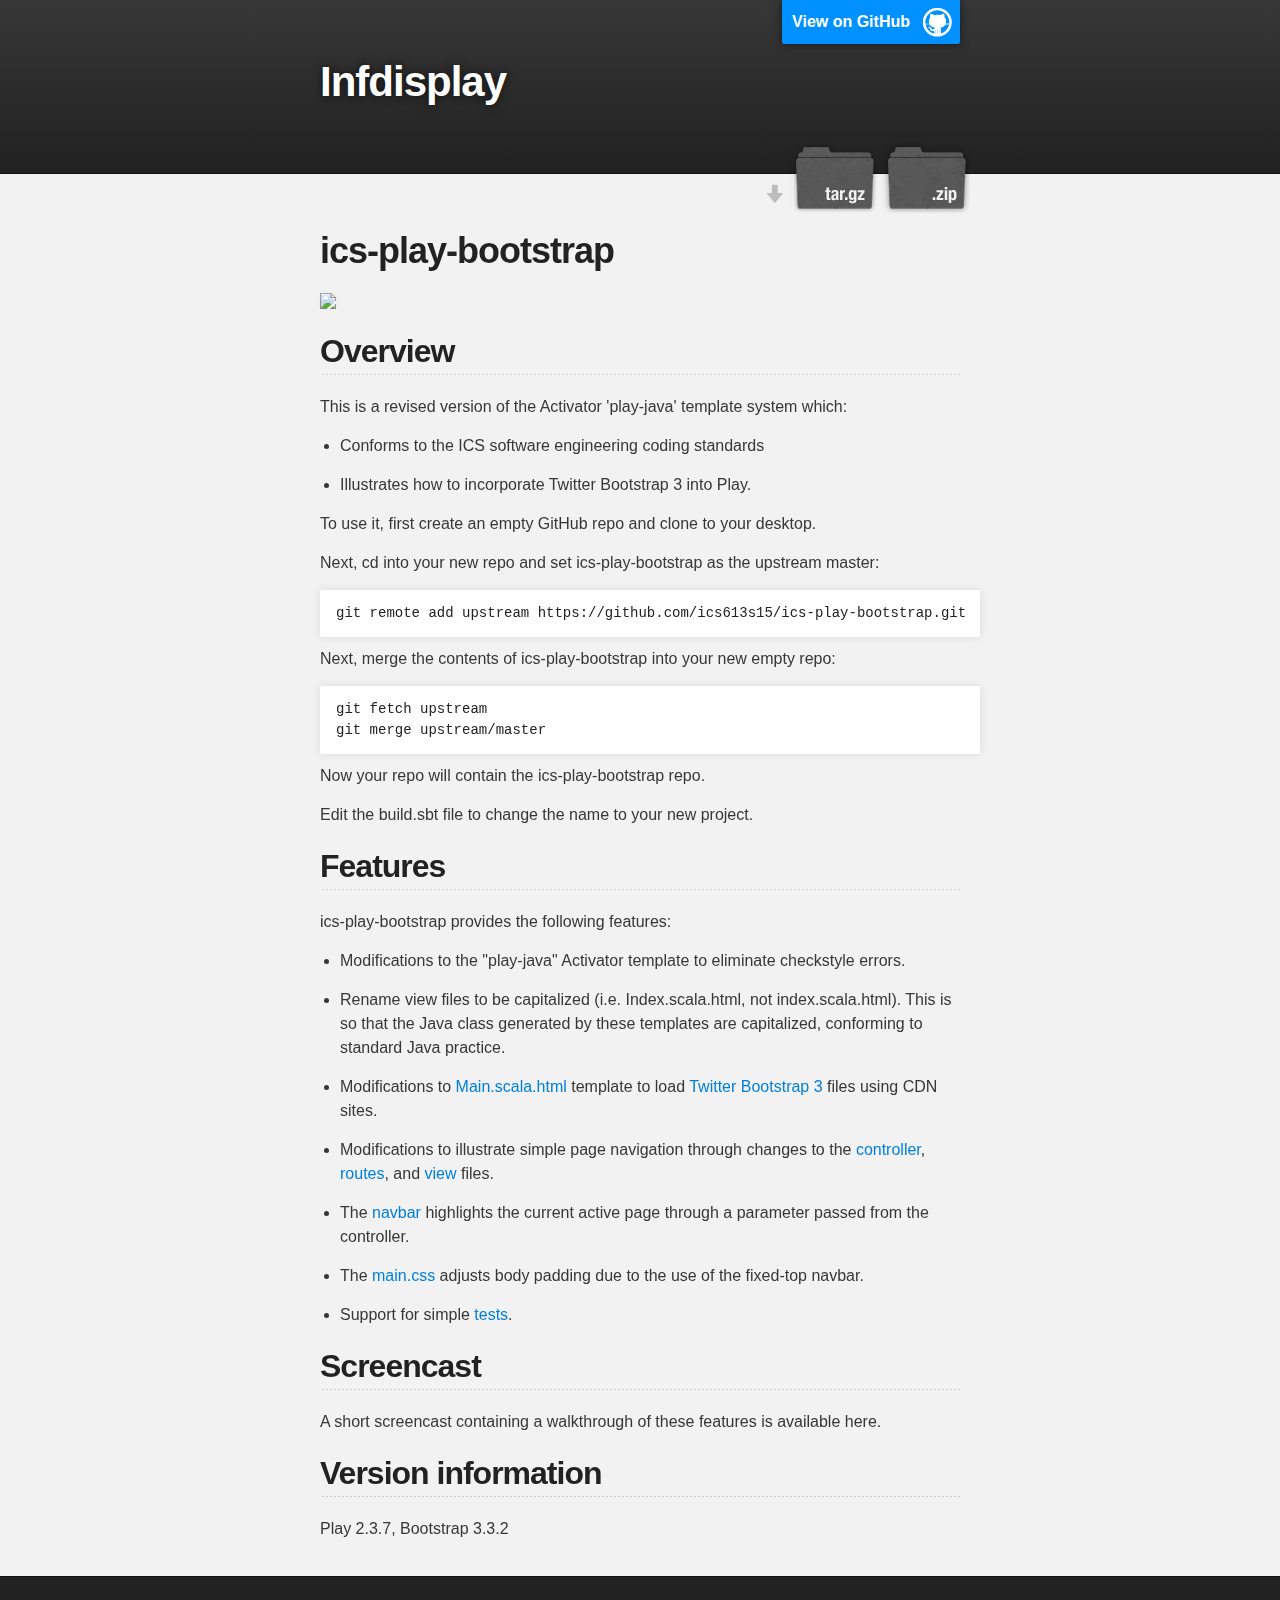
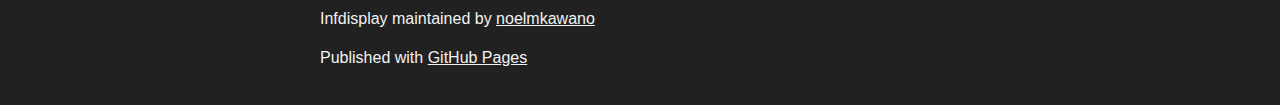
==== index.html @ daaae1e1 "Create gh-pages branch via GitHub" ====
<!DOCTYPE html>
<html>

  <head>
    <meta charset='utf-8'>
    <meta http-equiv="X-UA-Compatible" content="chrome=1">
    <meta name="description" content="Infdisplay : ">

    <link rel="stylesheet" type="text/css" media="screen" href="stylesheets/stylesheet.css">

    <title>Infdisplay</title>
  </head>

  <body>

    <!-- HEADER -->
    <div id="header_wrap" class="outer">
        <header class="inner">
          <a id="forkme_banner" href="https://github.com/noelmkawano/InfDisplay">View on GitHub</a>

          <h1 id="project_title">Infdisplay</h1>
          <h2 id="project_tagline"></h2>

            <section id="downloads">
              <a class="zip_download_link" href="https://github.com/noelmkawano/InfDisplay/zipball/master">Download this project as a .zip file</a>
              <a class="tar_download_link" href="https://github.com/noelmkawano/InfDisplay/tarball/master">Download this project as a tar.gz file</a>
            </section>
        </header>
    </div>

    <!-- MAIN CONTENT -->
    <div id="main_content_wrap" class="outer">
      <section id="main_content" class="inner">
        <h1>
<a id="ics-play-bootstrap" class="anchor" href="#ics-play-bootstrap" aria-hidden="true"><span class="octicon octicon-link"></span></a>ics-play-bootstrap</h1>

<p><img src="ics-play-bootstrap-home.png" width="500px"></p>

<h2>
<a id="overview" class="anchor" href="#overview" aria-hidden="true"><span class="octicon octicon-link"></span></a>Overview</h2>

<p>This is a revised version of the Activator 'play-java' template system which:</p>

<ul>
<li><p>Conforms to the ICS software engineering coding standards</p></li>
<li><p>Illustrates how to incorporate Twitter Bootstrap 3 into Play.</p></li>
</ul>

<p>To use it, first create an empty GitHub repo and clone to your desktop.</p>

<p>Next, cd into your new repo and set ics-play-bootstrap as the upstream master:</p>

<pre><code>git remote add upstream https://github.com/ics613s15/ics-play-bootstrap.git
</code></pre>

<p>Next, merge the contents of ics-play-bootstrap into your new empty repo:</p>

<pre><code>git fetch upstream
git merge upstream/master
</code></pre>

<p>Now your repo will contain the ics-play-bootstrap repo.</p>

<p>Edit the build.sbt file to change the name to your new project.</p>

<h2>
<a id="features" class="anchor" href="#features" aria-hidden="true"><span class="octicon octicon-link"></span></a>Features</h2>

<p>ics-play-bootstrap provides the following features:</p>

<ul>
<li><p>Modifications to the "play-java" Activator template to eliminate checkstyle errors.</p></li>
<li><p>Rename view files to be capitalized (i.e. Index.scala.html, not index.scala.html). This is so that the Java class generated by these templates are capitalized, conforming to standard Java practice.</p></li>
<li><p>Modifications to <a href="https://github.com/ics613s15/ics-play-bootstrap/blob/master/app/views/Main.scala.html">Main.scala.html</a> template to load <a href="http://getbootstrap.com/">Twitter Bootstrap 3</a> files using CDN sites.</p></li>
<li><p>Modifications to illustrate simple page navigation through changes to the <a href="https://github.com/ics613s15/ics-play-bootstrap/blob/master/app/controllers/Application.java">controller</a>, <a href="https://github.com/ics613s15/ics-play-bootstrap/blob/master/conf/routes">routes</a>, and <a href="https://github.com/ics613s15/ics-play-bootstrap/tree/master/app/views">view</a> files.</p></li>
<li><p>The <a href="https://github.com/ics613s15/ics-play-bootstrap/blob/master/app/views/Main.scala.html">navbar</a> highlights the current active page through a parameter passed from the controller.</p></li>
<li><p>The <a href="https://github.com/ics613s15/ics-play-bootstrap/blob/master/public/stylesheets/main.css">main.css</a> adjusts body padding due to the use of the fixed-top navbar.</p></li>
<li><p>Support for simple <a href="https://github.com/ics613s15/ics-play-bootstrap/blob/master/test/test/IntegrationTest.java">tests</a>.</p></li>
</ul>

<h2>
<a id="screencast" class="anchor" href="#screencast" aria-hidden="true"><span class="octicon octicon-link"></span></a>Screencast</h2>

<p>A short screencast containing a walkthrough of these features is available here.</p>

<h2>
<a id="version-information" class="anchor" href="#version-information" aria-hidden="true"><span class="octicon octicon-link"></span></a>Version information</h2>

<p>Play 2.3.7, Bootstrap 3.3.2</p>
      </section>
    </div>

    <!-- FOOTER  -->
    <div id="footer_wrap" class="outer">
      <footer class="inner">
        <p class="copyright">Infdisplay maintained by <a href="https://github.com/noelmkawano">noelmkawano</a></p>
        <p>Published with <a href="https://pages.github.com">GitHub Pages</a></p>
      </footer>
    </div>

    

  </body>
</html>
---- stylesheets/stylesheet.css ----
/*******************************************************************************
Slate Theme for GitHub Pages
by Jason Costello, @jsncostello
*******************************************************************************/

@import url(pygment_trac.css);

/*******************************************************************************
MeyerWeb Reset
*******************************************************************************/

html, body, div, span, applet, object, iframe,
h1, h2, h3, h4, h5, h6, p, blockquote, pre,
a, abbr, acronym, address, big, cite, code,
del, dfn, em, img, ins, kbd, q, s, samp,
small, strike, strong, sub, sup, tt, var,
b, u, i, center,
dl, dt, dd, ol, ul, li,
fieldset, form, label, legend,
table, caption, tbody, tfoot, thead, tr, th, td,
article, aside, canvas, details, embed,
figure, figcaption, footer, header, hgroup,
menu, nav, output, ruby, section, summary,
time, mark, audio, video {
  margin: 0;
  padding: 0;
  border: 0;
  font: inherit;
  vertical-align: baseline;
}

/* HTML5 display-role reset for older browsers */
article, aside, details, figcaption, figure,
footer, header, hgroup, menu, nav, section {
  display: block;
}

ol, ul {
  list-style: none;
}

table {
  border-collapse: collapse;
  border-spacing: 0;
}

/*******************************************************************************
Theme Styles
*******************************************************************************/

body {
  box-sizing: border-box;
  color:#373737;
  background: #212121;
  font-size: 16px;
  font-family: 'Myriad Pro', Calibri, Helvetica, Arial, sans-serif;
  line-height: 1.5;
  -webkit-font-smoothing: antialiased;
}

h1, h2, h3, h4, h5, h6 {
  margin: 10px 0;
  font-weight: 700;
  color:#222222;
  font-family: 'Lucida Grande', 'Calibri', Helvetica, Arial, sans-serif;
  letter-spacing: -1px;
}

h1 {
  font-size: 36px;
  font-weight: 700;
}

h2 {
  padding-bottom: 10px;
  font-size: 32px;
  background: url('../images/bg_hr.png') repeat-x bottom;
}

h3 {
  font-size: 24px;
}

h4 {
  font-size: 21px;
}

h5 {
  font-size: 18px;
}

h6 {
  font-size: 16px;
}

p {
  margin: 10px 0 15px 0;
}

footer p {
  color: #f2f2f2;
}

a {
  text-decoration: none;
  color: #007edf;
  text-shadow: none;

  transition: color 0.5s ease;
  transition: text-shadow 0.5s ease;
  -webkit-transition: color 0.5s ease;
  -webkit-transition: text-shadow 0.5s ease;
  -moz-transition: color 0.5s ease;
  -moz-transition: text-shadow 0.5s ease;
  -o-transition: color 0.5s ease;
  -o-transition: text-shadow 0.5s ease;
  -ms-transition: color 0.5s ease;
  -ms-transition: text-shadow 0.5s ease;
}

a:hover, a:focus {text-decoration: underline;}

footer a {
  color: #F2F2F2;
  text-decoration: underline;
}

em {
  font-style: italic;
}

strong {
  font-weight: bold;
}

img {
  position: relative;
  margin: 0 auto;
  max-width: 739px;
  padding: 5px;
  margin: 10px 0 10px 0;
  border: 1px solid #ebebeb;

  box-shadow: 0 0 5px #ebebeb;
  -webkit-box-shadow: 0 0 5px #ebebeb;
  -moz-box-shadow: 0 0 5px #ebebeb;
  -o-box-shadow: 0 0 5px #ebebeb;
  -ms-box-shadow: 0 0 5px #ebebeb;
}

p img {
  display: inline;
  margin: 0;
  padding: 0;
  vertical-align: middle;
  text-align: center;
  border: none;
}

pre, code {
  width: 100%;
  color: #222;
  background-color: #fff;

  font-family: Monaco, "Bitstream Vera Sans Mono", "Lucida Console", Terminal, monospace;
  font-size: 14px;

  border-radius: 2px;
  -moz-border-radius: 2px;
  -webkit-border-radius: 2px;
}

pre {
  width: 100%;
  padding: 10px;
  box-shadow: 0 0 10px rgba(0,0,0,.1);
  overflow: auto;
}

code {
  padding: 3px;
  margin: 0 3px;
  box-shadow: 0 0 10px rgba(0,0,0,.1);
}

pre code {
  display: block;
  box-shadow: none;
}

blockquote {
  color: #666;
  margin-bottom: 20px;
  padding: 0 0 0 20px;
  border-left: 3px solid #bbb;
}


ul, ol, dl {
  margin-bottom: 15px
}

ul {
  list-style-position: inside;
  list-style: disc;
  padding-left: 20px;
}

ol {
  list-style-position: inside;
  list-style: decimal;
  padding-left: 20px;
}

dl dt {
  font-weight: bold;
}

dl dd {
  padding-left: 20px;
  font-style: italic;
}

dl p {
  padding-left: 20px;
  font-style: italic;
}

hr {
  height: 1px;
  margin-bottom: 5px;
  border: none;
  background: url('../images/bg_hr.png') repeat-x center;
}

table {
  border: 1px solid #373737;
  margin-bottom: 20px;
  text-align: left;
 }

th {
  font-family: 'Lucida Grande', 'Helvetica Neue', Helvetica, Arial, sans-serif;
  padding: 10px;
  background: #373737;
  color: #fff;
 }

td {
  padding: 10px;
  border: 1px solid #373737;
 }

form {
  background: #f2f2f2;
  padding: 20px;
}

/*******************************************************************************
Full-Width Styles
*******************************************************************************/

.outer {
  width: 100%;
}

.inner {
  position: relative;
  max-width: 640px;
  padding: 20px 10px;
  margin: 0 auto;
}

#forkme_banner {
  display: block;
  position: absolute;
  top:0;
  right: 10px;
  z-index: 10;
  padding: 10px 50px 10px 10px;
  color: #fff;
  background: url('../images/blacktocat.png') #0090ff no-repeat 95% 50%;
  font-weight: 700;
  box-shadow: 0 0 10px rgba(0,0,0,.5);
  border-bottom-left-radius: 2px;
  border-bottom-right-radius: 2px;
}

#header_wrap {
  background: #212121;
  background: -moz-linear-gradient(top, #373737, #212121);
  background: -webkit-linear-gradient(top, #373737, #212121);
  background: -ms-linear-gradient(top, #373737, #212121);
  background: -o-linear-gradient(top, #373737, #212121);
  background: linear-gradient(top, #373737, #212121);
}

#header_wrap .inner {
  padding: 50px 10px 30px 10px;
}

#project_title {
  margin: 0;
  color: #fff;
  font-size: 42px;
  font-weight: 700;
  text-shadow: #111 0px 0px 10px;
}

#project_tagline {
  color: #fff;
  font-size: 24px;
  font-weight: 300;
  background: none;
  text-shadow: #111 0px 0px 10px;
}

#downloads {
  position: absolute;
  width: 210px;
  z-index: 10;
  bottom: -40px;
  right: 0;
  height: 70px;
  background: url('../images/icon_download.png') no-repeat 0% 90%;
}

.zip_download_link {
  display: block;
  float: right;
  width: 90px;
  height:70px;
  text-indent: -5000px;
  overflow: hidden;
  background: url(../images/sprite_download.png) no-repeat bottom left;
}

.tar_download_link {
  display: block;
  float: right;
  width: 90px;
  height:70px;
  text-indent: -5000px;
  overflow: hidden;
  background: url(../images/sprite_download.png) no-repeat bottom right;
  margin-left: 10px;
}

.zip_download_link:hover {
  background: url(../images/sprite_download.png) no-repeat top left;
}

.tar_download_link:hover {
  background: url(../images/sprite_download.png) no-repeat top right;
}

#main_content_wrap {
  background: #f2f2f2;
  border-top: 1px solid #111;
  border-bottom: 1px solid #111;
}

#main_content {
  padding-top: 40px;
}

#footer_wrap {
  background: #212121;
}



/*******************************************************************************
Small Device Styles
*******************************************************************************/

@media screen and (max-width: 480px) {
  body {
    font-size:14px;
  }

  #downloads {
    display: none;
  }

  .inner {
    min-width: 320px;
    max-width: 480px;
  }

  #project_title {
  font-size: 32px;
  }

  h1 {
    font-size: 28px;
  }

  h2 {
    font-size: 24px;
  }

  h3 {
    font-size: 21px;
  }

  h4 {
    font-size: 18px;
  }

  h5 {
    font-size: 14px;
  }

  h6 {
    font-size: 12px;
  }

  code, pre {
    min-width: 320px;
    max-width: 480px;
    font-size: 11px;
  }

}
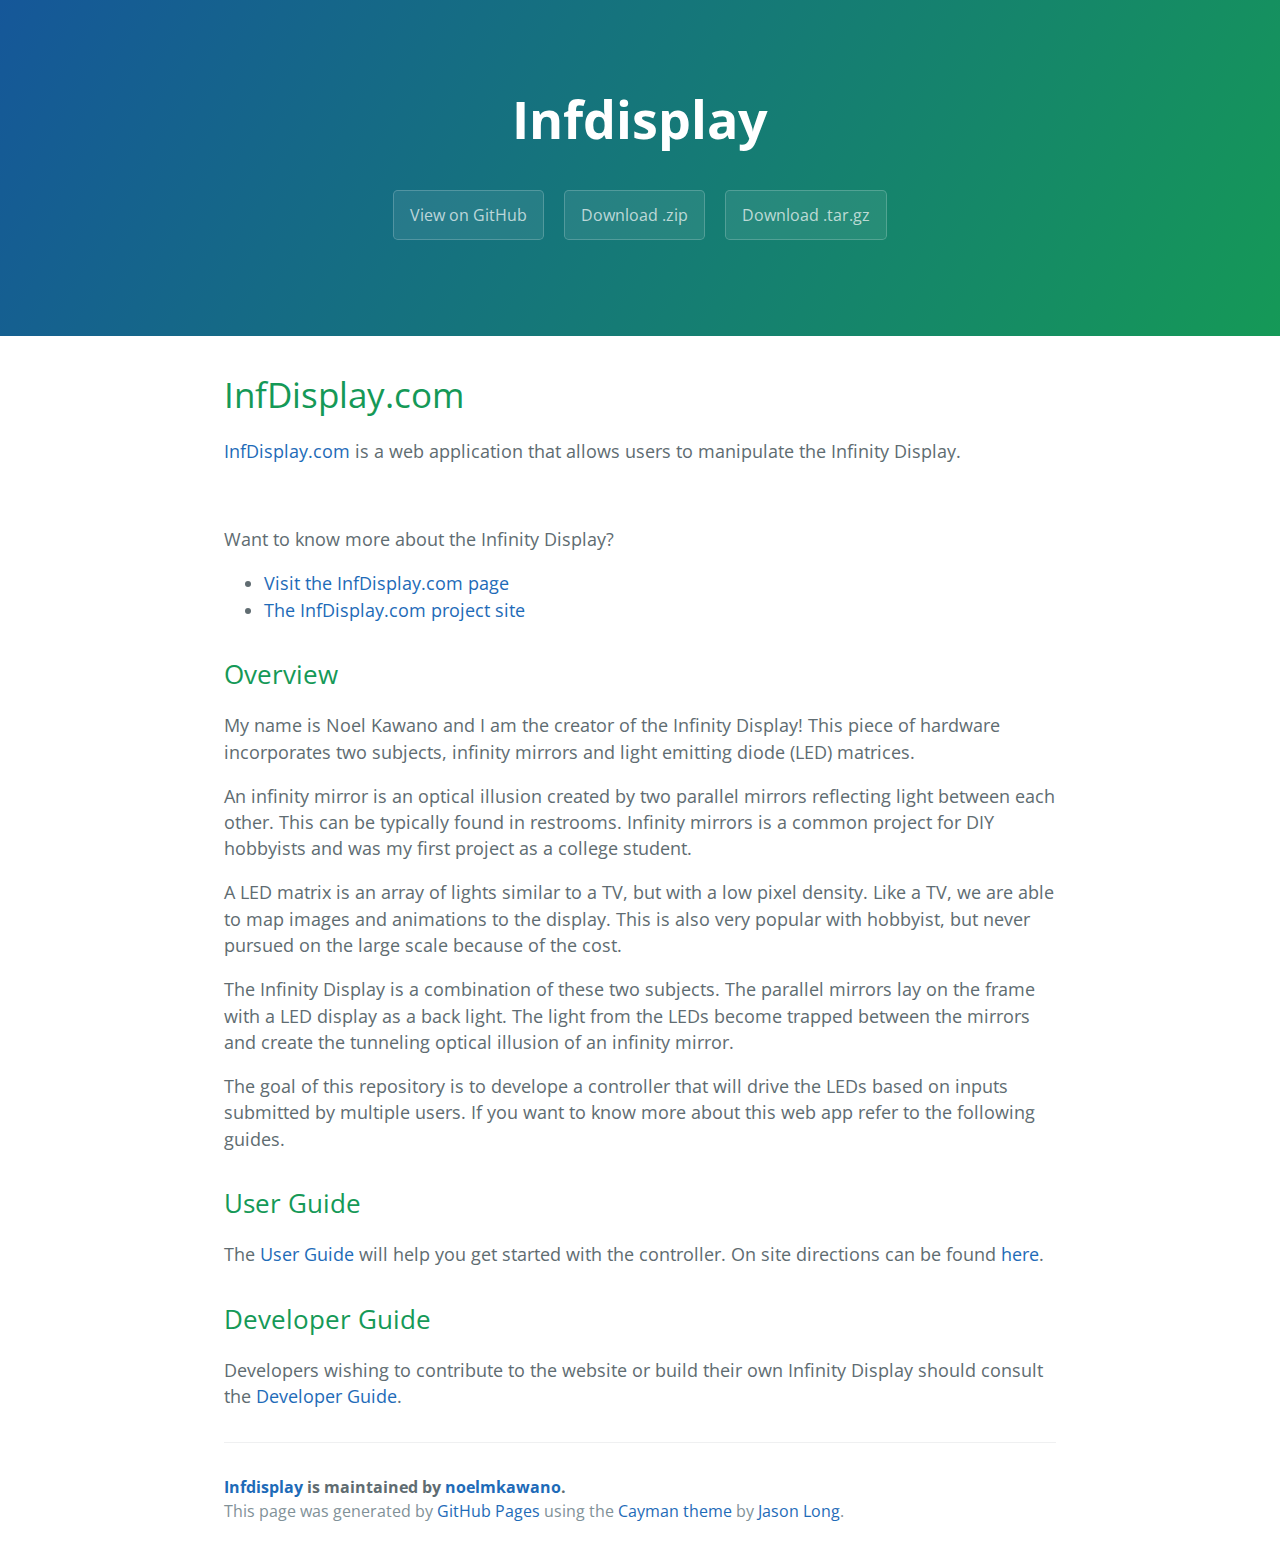
==== commit 108ab040: "Create gh-pages branch via GitHub" ====
--- a/index.html
+++ b/index.html
@@ -1,104 +1,70 @@
 <!DOCTYPE html>
-<html>
+<html lang="en-us">
+  <head>
+    <meta charset="UTF-8">
+    <title>Infdisplay by noelmkawano</title>
+    <meta name="viewport" content="width=device-width, initial-scale=1">
+    <link rel="stylesheet" type="text/css" href="stylesheets/normalize.css" media="screen">
+    <link href='http://fonts.googleapis.com/css?family=Open+Sans:400,700' rel='stylesheet' type='text/css'>
+    <link rel="stylesheet" type="text/css" href="stylesheets/stylesheet.css" media="screen">
+    <link rel="stylesheet" type="text/css" href="stylesheets/github-light.css" media="screen">
+  </head>
+  <body>
+    <section class="page-header">
+      <h1 class="project-name">Infdisplay</h1>
+      <h2 class="project-tagline"></h2>
+      <a href="https://github.com/noelmkawano/InfDisplay" class="btn">View on GitHub</a>
+      <a href="https://github.com/noelmkawano/InfDisplay/zipball/master" class="btn">Download .zip</a>
+      <a href="https://github.com/noelmkawano/InfDisplay/tarball/master" class="btn">Download .tar.gz</a>
+    </section>
 
-  <head>
-    <meta charset='utf-8'>
-    <meta http-equiv="X-UA-Compatible" content="chrome=1">
-    <meta name="description" content="Infdisplay : ">
+    <section class="main-content">
+      <h1>
+<a id="infdisplaycom" class="anchor" href="#infdisplaycom" aria-hidden="true"><span class="octicon octicon-link"></span></a>InfDisplay.com</h1>
 
-    <link rel="stylesheet" type="text/css" media="screen" href="stylesheets/stylesheet.css">
+<p><a href="http://www.infdisplay.com/">InfDisplay.com</a> is a web application that allows users to manipulate the Infinity Display.</p>
 
-    <title>Infdisplay</title>
-  </head>
+<p><img src="https://github.com/noelmkawano/InfDisplay/blob/master/public/images/images/homepage2.JPG" alt=""></p>
 
-  <body>
+<p>Want to know more about the Infinity Display?</p>
 
-    <!-- HEADER -->
-    <div id="header_wrap" class="outer">
-        <header class="inner">
-          <a id="forkme_banner" href="https://github.com/noelmkawano/InfDisplay">View on GitHub</a>
-
-          <h1 id="project_title">Infdisplay</h1>
-          <h2 id="project_tagline"></h2>
-
-            <section id="downloads">
-              <a class="zip_download_link" href="https://github.com/noelmkawano/InfDisplay/zipball/master">Download this project as a .zip file</a>
-              <a class="tar_download_link" href="https://github.com/noelmkawano/InfDisplay/tarball/master">Download this project as a tar.gz file</a>
-            </section>
-        </header>
-    </div>
-
-    <!-- MAIN CONTENT -->
-    <div id="main_content_wrap" class="outer">
-      <section id="main_content" class="inner">
-        <h1>
-<a id="ics-play-bootstrap" class="anchor" href="#ics-play-bootstrap" aria-hidden="true"><span class="octicon octicon-link"></span></a>ics-play-bootstrap</h1>
-
-<p><img src="ics-play-bootstrap-home.png" width="500px"></p>
+<ul>
+<li><a href="http://www.infdisplay.com/">Visit the InfDisplay.com page</a></li>
+<li><a href="http://noelmkawano.github.io/InfDisplay/">The InfDisplay.com project site</a></li>
+</ul>
 
 <h2>
 <a id="overview" class="anchor" href="#overview" aria-hidden="true"><span class="octicon octicon-link"></span></a>Overview</h2>
 
-<p>This is a revised version of the Activator 'play-java' template system which:</p>
+<p>My name is Noel Kawano and I am the creator of the Infinity Display! This piece of hardware incorporates two subjects, infinity mirrors and light emitting diode (LED) matrices.</p>
 
-<ul>
-<li><p>Conforms to the ICS software engineering coding standards</p></li>
-<li><p>Illustrates how to incorporate Twitter Bootstrap 3 into Play.</p></li>
-</ul>
+<p>An infinity mirror is an optical illusion created by two parallel mirrors reflecting light between each other. This can be typically found in restrooms. Infinity mirrors is a common project for DIY hobbyists and was my first project as a college student.</p>
 
-<p>To use it, first create an empty GitHub repo and clone to your desktop.</p>
+<p>A LED matrix is an array of lights similar to a TV, but with a low pixel density. Like a TV, we are able to map images and animations to the display. This is also very popular with hobbyist, but never pursued on the large scale because of the cost.</p>
 
-<p>Next, cd into your new repo and set ics-play-bootstrap as the upstream master:</p>
+<p>The Infinity Display is a combination of these two subjects. The parallel mirrors lay on the frame with a LED display as a back light. The light from the LEDs become trapped between the mirrors and create the tunneling optical illusion of an infinity mirror.</p>
 
-<pre><code>git remote add upstream https://github.com/ics613s15/ics-play-bootstrap.git
-</code></pre>
-
-<p>Next, merge the contents of ics-play-bootstrap into your new empty repo:</p>
-
-<pre><code>git fetch upstream
-git merge upstream/master
-</code></pre>
-
-<p>Now your repo will contain the ics-play-bootstrap repo.</p>
-
-<p>Edit the build.sbt file to change the name to your new project.</p>
+<p>The goal of this repository is to develope a controller that will drive the LEDs based on inputs submitted by multiple users. If you want to know more about this web app refer to the following guides.</p>
 
 <h2>
-<a id="features" class="anchor" href="#features" aria-hidden="true"><span class="octicon octicon-link"></span></a>Features</h2>
+<a id="user-guide" class="anchor" href="#user-guide" aria-hidden="true"><span class="octicon octicon-link"></span></a>User Guide</h2>
 
-<p>ics-play-bootstrap provides the following features:</p>
-
-<ul>
-<li><p>Modifications to the "play-java" Activator template to eliminate checkstyle errors.</p></li>
-<li><p>Rename view files to be capitalized (i.e. Index.scala.html, not index.scala.html). This is so that the Java class generated by these templates are capitalized, conforming to standard Java practice.</p></li>
-<li><p>Modifications to <a href="https://github.com/ics613s15/ics-play-bootstrap/blob/master/app/views/Main.scala.html">Main.scala.html</a> template to load <a href="http://getbootstrap.com/">Twitter Bootstrap 3</a> files using CDN sites.</p></li>
-<li><p>Modifications to illustrate simple page navigation through changes to the <a href="https://github.com/ics613s15/ics-play-bootstrap/blob/master/app/controllers/Application.java">controller</a>, <a href="https://github.com/ics613s15/ics-play-bootstrap/blob/master/conf/routes">routes</a>, and <a href="https://github.com/ics613s15/ics-play-bootstrap/tree/master/app/views">view</a> files.</p></li>
-<li><p>The <a href="https://github.com/ics613s15/ics-play-bootstrap/blob/master/app/views/Main.scala.html">navbar</a> highlights the current active page through a parameter passed from the controller.</p></li>
-<li><p>The <a href="https://github.com/ics613s15/ics-play-bootstrap/blob/master/public/stylesheets/main.css">main.css</a> adjusts body padding due to the use of the fixed-top navbar.</p></li>
-<li><p>Support for simple <a href="https://github.com/ics613s15/ics-play-bootstrap/blob/master/test/test/IntegrationTest.java">tests</a>.</p></li>
-</ul>
+<p>The <a href="https://github.com/noelmkawano/InfDisplay/wiki/User-Guide">User Guide</a> will help you get started with the controller. On site directions can be found <a href="http://www.infdisplay.com/directions">here</a>.</p>
 
 <h2>
-<a id="screencast" class="anchor" href="#screencast" aria-hidden="true"><span class="octicon octicon-link"></span></a>Screencast</h2>
+<a id="developer-guide" class="anchor" href="#developer-guide" aria-hidden="true"><span class="octicon octicon-link"></span></a>Developer Guide</h2>
 
-<p>A short screencast containing a walkthrough of these features is available here.</p>
+<p>Developers wishing to contribute  to the website or build their own Infinity Display should consult the <a href="https://github.com/noelmkawano/InfDisplay/wiki/Developer-Guide">Developer Guide</a>.</p>
 
-<h2>
-<a id="version-information" class="anchor" href="#version-information" aria-hidden="true"><span class="octicon octicon-link"></span></a>Version information</h2>
+      <footer class="site-footer">
+        <span class="site-footer-owner"><a href="https://github.com/noelmkawano/InfDisplay">Infdisplay</a> is maintained by <a href="https://github.com/noelmkawano">noelmkawano</a>.</span>
 
-<p>Play 2.3.7, Bootstrap 3.3.2</p>
-      </section>
-    </div>
+        <span class="site-footer-credits">This page was generated by <a href="https://pages.github.com">GitHub Pages</a> using the <a href="https://github.com/jasonlong/cayman-theme">Cayman theme</a> by <a href="https://twitter.com/jasonlong">Jason Long</a>.</span>
+      </footer>
 
-    <!-- FOOTER  -->
-    <div id="footer_wrap" class="outer">
-      <footer class="inner">
-        <p class="copyright">Infdisplay maintained by <a href="https://github.com/noelmkawano">noelmkawano</a></p>
-        <p>Published with <a href="https://pages.github.com">GitHub Pages</a></p>
-      </footer>
-    </div>
+    </section>
 
-    
-
+  
   </body>
 </html>
+
--- a/stylesheets/stylesheet.css
+++ b/stylesheets/stylesheet.css
@@ -1,425 +1,245 @@
-/*******************************************************************************
-Slate Theme for GitHub Pages
-by Jason Costello, @jsncostello
-*******************************************************************************/
-
-@import url(pygment_trac.css);
-
-/*******************************************************************************
-MeyerWeb Reset
-*******************************************************************************/
-
-html, body, div, span, applet, object, iframe,
-h1, h2, h3, h4, h5, h6, p, blockquote, pre,
-a, abbr, acronym, address, big, cite, code,
-del, dfn, em, img, ins, kbd, q, s, samp,
-small, strike, strong, sub, sup, tt, var,
-b, u, i, center,
-dl, dt, dd, ol, ul, li,
-fieldset, form, label, legend,
-table, caption, tbody, tfoot, thead, tr, th, td,
-article, aside, canvas, details, embed,
-figure, figcaption, footer, header, hgroup,
-menu, nav, output, ruby, section, summary,
-time, mark, audio, video {
+* {
+  box-sizing: border-box; }
+
+body {
+  padding: 0;
   margin: 0;
+  font-family: "Open Sans", "Helvetica Neue", Helvetica, Arial, sans-serif;
+  font-size: 16px;
+  line-height: 1.5;
+  color: #606c71; }
+
+a {
+  color: #1e6bb8;
+  text-decoration: none; }
+  a:hover {
+    text-decoration: underline; }
+
+.btn {
+  display: inline-block;
+  margin-bottom: 1rem;
+  color: rgba(255, 255, 255, 0.7);
+  background-color: rgba(255, 255, 255, 0.08);
+  border-color: rgba(255, 255, 255, 0.2);
+  border-style: solid;
+  border-width: 1px;
+  border-radius: 0.3rem;
+  transition: color 0.2s, background-color 0.2s, border-color 0.2s; }
+  .btn + .btn {
+    margin-left: 1rem; }
+
+.btn:hover {
+  color: rgba(255, 255, 255, 0.8);
+  text-decoration: none;
+  background-color: rgba(255, 255, 255, 0.2);
+  border-color: rgba(255, 255, 255, 0.3); }
+
+@media screen and (min-width: 64em) {
+  .btn {
+    padding: 0.75rem 1rem; } }
+
+@media screen and (min-width: 42em) and (max-width: 64em) {
+  .btn {
+    padding: 0.6rem 0.9rem;
+    font-size: 0.9rem; } }
+
+@media screen and (max-width: 42em) {
+  .btn {
+    display: block;
+    width: 100%;
+    padding: 0.75rem;
+    font-size: 0.9rem; }
+    .btn + .btn {
+      margin-top: 1rem;
+      margin-left: 0; } }
+
+.page-header {
+  color: #fff;
+  text-align: center;
+  background-color: #159957;
+  background-image: linear-gradient(120deg, #155799, #159957); }
+
+@media screen and (min-width: 64em) {
+  .page-header {
+    padding: 5rem 6rem; } }
+
+@media screen and (min-width: 42em) and (max-width: 64em) {
+  .page-header {
+    padding: 3rem 4rem; } }
+
+@media screen and (max-width: 42em) {
+  .page-header {
+    padding: 2rem 1rem; } }
+
+.project-name {
+  margin-top: 0;
+  margin-bottom: 0.1rem; }
+
+@media screen and (min-width: 64em) {
+  .project-name {
+    font-size: 3.25rem; } }
+
+@media screen and (min-width: 42em) and (max-width: 64em) {
+  .project-name {
+    font-size: 2.25rem; } }
+
+@media screen and (max-width: 42em) {
+  .project-name {
+    font-size: 1.75rem; } }
+
+.project-tagline {
+  margin-bottom: 2rem;
+  font-weight: normal;
+  opacity: 0.7; }
+
+@media screen and (min-width: 64em) {
+  .project-tagline {
+    font-size: 1.25rem; } }
+
+@media screen and (min-width: 42em) and (max-width: 64em) {
+  .project-tagline {
+    font-size: 1.15rem; } }
+
+@media screen and (max-width: 42em) {
+  .project-tagline {
+    font-size: 1rem; } }
+
+.main-content :first-child {
+  margin-top: 0; }
+.main-content img {
+  max-width: 100%; }
+.main-content h1, .main-content h2, .main-content h3, .main-content h4, .main-content h5, .main-content h6 {
+  margin-top: 2rem;
+  margin-bottom: 1rem;
+  font-weight: normal;
+  color: #159957; }
+.main-content p {
+  margin-bottom: 1em; }
+.main-content code {
+  padding: 2px 4px;
+  font-family: Consolas, "Liberation Mono", Menlo, Courier, monospace;
+  font-size: 0.9rem;
+  color: #383e41;
+  background-color: #f3f6fa;
+  border-radius: 0.3rem; }
+.main-content pre {
+  padding: 0.8rem;
+  margin-top: 0;
+  margin-bottom: 1rem;
+  font: 1rem Consolas, "Liberation Mono", Menlo, Courier, monospace;
+  color: #567482;
+  word-wrap: normal;
+  background-color: #f3f6fa;
+  border: solid 1px #dce6f0;
+  border-radius: 0.3rem; }
+  .main-content pre > code {
+    padding: 0;
+    margin: 0;
+    font-size: 0.9rem;
+    color: #567482;
+    word-break: normal;
+    white-space: pre;
+    background: transparent;
+    border: 0; }
+.main-content .highlight {
+  margin-bottom: 1rem; }
+  .main-content .highlight pre {
+    margin-bottom: 0;
+    word-break: normal; }
+.main-content .highlight pre, .main-content pre {
+  padding: 0.8rem;
+  overflow: auto;
+  font-size: 0.9rem;
+  line-height: 1.45;
+  border-radius: 0.3rem; }
+.main-content pre code, .main-content pre tt {
+  display: inline;
+  max-width: initial;
   padding: 0;
-  border: 0;
-  font: inherit;
-  vertical-align: baseline;
-}
-
-/* HTML5 display-role reset for older browsers */
-article, aside, details, figcaption, figure,
-footer, header, hgroup, menu, nav, section {
+  margin: 0;
+  overflow: initial;
+  line-height: inherit;
+  word-wrap: normal;
+  background-color: transparent;
+  border: 0; }
+  .main-content pre code:before, .main-content pre code:after, .main-content pre tt:before, .main-content pre tt:after {
+    content: normal; }
+.main-content ul, .main-content ol {
+  margin-top: 0; }
+.main-content blockquote {
+  padding: 0 1rem;
+  margin-left: 0;
+  color: #819198;
+  border-left: 0.3rem solid #dce6f0; }
+  .main-content blockquote > :first-child {
+    margin-top: 0; }
+  .main-content blockquote > :last-child {
+    margin-bottom: 0; }
+.main-content table {
   display: block;
-}
-
-ol, ul {
-  list-style: none;
-}
-
-table {
-  border-collapse: collapse;
-  border-spacing: 0;
-}
-
-/*******************************************************************************
-Theme Styles
-*******************************************************************************/
-
-body {
-  box-sizing: border-box;
-  color:#373737;
-  background: #212121;
-  font-size: 16px;
-  font-family: 'Myriad Pro', Calibri, Helvetica, Arial, sans-serif;
-  line-height: 1.5;
-  -webkit-font-smoothing: antialiased;
-}
-
-h1, h2, h3, h4, h5, h6 {
-  margin: 10px 0;
-  font-weight: 700;
-  color:#222222;
-  font-family: 'Lucida Grande', 'Calibri', Helvetica, Arial, sans-serif;
-  letter-spacing: -1px;
-}
-
-h1 {
-  font-size: 36px;
-  font-weight: 700;
-}
-
-h2 {
-  padding-bottom: 10px;
-  font-size: 32px;
-  background: url('../images/bg_hr.png') repeat-x bottom;
-}
-
-h3 {
-  font-size: 24px;
-}
-
-h4 {
-  font-size: 21px;
-}
-
-h5 {
-  font-size: 18px;
-}
-
-h6 {
-  font-size: 16px;
-}
-
-p {
-  margin: 10px 0 15px 0;
-}
-
-footer p {
-  color: #f2f2f2;
-}
-
-a {
-  text-decoration: none;
-  color: #007edf;
-  text-shadow: none;
-
-  transition: color 0.5s ease;
-  transition: text-shadow 0.5s ease;
-  -webkit-transition: color 0.5s ease;
-  -webkit-transition: text-shadow 0.5s ease;
-  -moz-transition: color 0.5s ease;
-  -moz-transition: text-shadow 0.5s ease;
-  -o-transition: color 0.5s ease;
-  -o-transition: text-shadow 0.5s ease;
-  -ms-transition: color 0.5s ease;
-  -ms-transition: text-shadow 0.5s ease;
-}
-
-a:hover, a:focus {text-decoration: underline;}
-
-footer a {
-  color: #F2F2F2;
-  text-decoration: underline;
-}
-
-em {
-  font-style: italic;
-}
-
-strong {
-  font-weight: bold;
-}
-
-img {
-  position: relative;
-  margin: 0 auto;
-  max-width: 739px;
-  padding: 5px;
-  margin: 10px 0 10px 0;
-  border: 1px solid #ebebeb;
-
-  box-shadow: 0 0 5px #ebebeb;
-  -webkit-box-shadow: 0 0 5px #ebebeb;
-  -moz-box-shadow: 0 0 5px #ebebeb;
-  -o-box-shadow: 0 0 5px #ebebeb;
-  -ms-box-shadow: 0 0 5px #ebebeb;
-}
-
-p img {
-  display: inline;
-  margin: 0;
+  width: 100%;
+  overflow: auto;
+  word-break: normal;
+  word-break: keep-all; }
+  .main-content table th {
+    font-weight: bold; }
+  .main-content table th, .main-content table td {
+    padding: 0.5rem 1rem;
+    border: 1px solid #e9ebec; }
+.main-content dl {
+  padding: 0; }
+  .main-content dl dt {
+    padding: 0;
+    margin-top: 1rem;
+    font-size: 1rem;
+    font-weight: bold; }
+  .main-content dl dd {
+    padding: 0;
+    margin-bottom: 1rem; }
+.main-content hr {
+  height: 2px;
   padding: 0;
-  vertical-align: middle;
-  text-align: center;
-  border: none;
-}
-
-pre, code {
-  width: 100%;
-  color: #222;
-  background-color: #fff;
-
-  font-family: Monaco, "Bitstream Vera Sans Mono", "Lucida Console", Terminal, monospace;
-  font-size: 14px;
-
-  border-radius: 2px;
-  -moz-border-radius: 2px;
-  -webkit-border-radius: 2px;
-}
-
-pre {
-  width: 100%;
-  padding: 10px;
-  box-shadow: 0 0 10px rgba(0,0,0,.1);
-  overflow: auto;
-}
-
-code {
-  padding: 3px;
-  margin: 0 3px;
-  box-shadow: 0 0 10px rgba(0,0,0,.1);
-}
-
-pre code {
+  margin: 1rem 0;
+  background-color: #eff0f1;
+  border: 0; }
+
+@media screen and (min-width: 64em) {
+  .main-content {
+    max-width: 64rem;
+    padding: 2rem 6rem;
+    margin: 0 auto;
+    font-size: 1.1rem; } }
+
+@media screen and (min-width: 42em) and (max-width: 64em) {
+  .main-content {
+    padding: 2rem 4rem;
+    font-size: 1.1rem; } }
+
+@media screen and (max-width: 42em) {
+  .main-content {
+    padding: 2rem 1rem;
+    font-size: 1rem; } }
+
+.site-footer {
+  padding-top: 2rem;
+  margin-top: 2rem;
+  border-top: solid 1px #eff0f1; }
+
+.site-footer-owner {
   display: block;
-  box-shadow: none;
-}
-
-blockquote {
-  color: #666;
-  margin-bottom: 20px;
-  padding: 0 0 0 20px;
-  border-left: 3px solid #bbb;
-}
-
-
-ul, ol, dl {
-  margin-bottom: 15px
-}
-
-ul {
-  list-style-position: inside;
-  list-style: disc;
-  padding-left: 20px;
-}
-
-ol {
-  list-style-position: inside;
-  list-style: decimal;
-  padding-left: 20px;
-}
-
-dl dt {
-  font-weight: bold;
-}
-
-dl dd {
-  padding-left: 20px;
-  font-style: italic;
-}
-
-dl p {
-  padding-left: 20px;
-  font-style: italic;
-}
-
-hr {
-  height: 1px;
-  margin-bottom: 5px;
-  border: none;
-  background: url('../images/bg_hr.png') repeat-x center;
-}
-
-table {
-  border: 1px solid #373737;
-  margin-bottom: 20px;
-  text-align: left;
- }
-
-th {
-  font-family: 'Lucida Grande', 'Helvetica Neue', Helvetica, Arial, sans-serif;
-  padding: 10px;
-  background: #373737;
-  color: #fff;
- }
-
-td {
-  padding: 10px;
-  border: 1px solid #373737;
- }
-
-form {
-  background: #f2f2f2;
-  padding: 20px;
-}
-
-/*******************************************************************************
-Full-Width Styles
-*******************************************************************************/
-
-.outer {
-  width: 100%;
-}
-
-.inner {
-  position: relative;
-  max-width: 640px;
-  padding: 20px 10px;
-  margin: 0 auto;
-}
-
-#forkme_banner {
-  display: block;
-  position: absolute;
-  top:0;
-  right: 10px;
-  z-index: 10;
-  padding: 10px 50px 10px 10px;
-  color: #fff;
-  background: url('../images/blacktocat.png') #0090ff no-repeat 95% 50%;
-  font-weight: 700;
-  box-shadow: 0 0 10px rgba(0,0,0,.5);
-  border-bottom-left-radius: 2px;
-  border-bottom-right-radius: 2px;
-}
-
-#header_wrap {
-  background: #212121;
-  background: -moz-linear-gradient(top, #373737, #212121);
-  background: -webkit-linear-gradient(top, #373737, #212121);
-  background: -ms-linear-gradient(top, #373737, #212121);
-  background: -o-linear-gradient(top, #373737, #212121);
-  background: linear-gradient(top, #373737, #212121);
-}
-
-#header_wrap .inner {
-  padding: 50px 10px 30px 10px;
-}
-
-#project_title {
-  margin: 0;
-  color: #fff;
-  font-size: 42px;
-  font-weight: 700;
-  text-shadow: #111 0px 0px 10px;
-}
-
-#project_tagline {
-  color: #fff;
-  font-size: 24px;
-  font-weight: 300;
-  background: none;
-  text-shadow: #111 0px 0px 10px;
-}
-
-#downloads {
-  position: absolute;
-  width: 210px;
-  z-index: 10;
-  bottom: -40px;
-  right: 0;
-  height: 70px;
-  background: url('../images/icon_download.png') no-repeat 0% 90%;
-}
-
-.zip_download_link {
-  display: block;
-  float: right;
-  width: 90px;
-  height:70px;
-  text-indent: -5000px;
-  overflow: hidden;
-  background: url(../images/sprite_download.png) no-repeat bottom left;
-}
-
-.tar_download_link {
-  display: block;
-  float: right;
-  width: 90px;
-  height:70px;
-  text-indent: -5000px;
-  overflow: hidden;
-  background: url(../images/sprite_download.png) no-repeat bottom right;
-  margin-left: 10px;
-}
-
-.zip_download_link:hover {
-  background: url(../images/sprite_download.png) no-repeat top left;
-}
-
-.tar_download_link:hover {
-  background: url(../images/sprite_download.png) no-repeat top right;
-}
-
-#main_content_wrap {
-  background: #f2f2f2;
-  border-top: 1px solid #111;
-  border-bottom: 1px solid #111;
-}
-
-#main_content {
-  padding-top: 40px;
-}
-
-#footer_wrap {
-  background: #212121;
-}
-
-
-
-/*******************************************************************************
-Small Device Styles
-*******************************************************************************/
-
-@media screen and (max-width: 480px) {
-  body {
-    font-size:14px;
-  }
-
-  #downloads {
-    display: none;
-  }
-
-  .inner {
-    min-width: 320px;
-    max-width: 480px;
-  }
-
-  #project_title {
-  font-size: 32px;
-  }
-
-  h1 {
-    font-size: 28px;
-  }
-
-  h2 {
-    font-size: 24px;
-  }
-
-  h3 {
-    font-size: 21px;
-  }
-
-  h4 {
-    font-size: 18px;
-  }
-
-  h5 {
-    font-size: 14px;
-  }
-
-  h6 {
-    font-size: 12px;
-  }
-
-  code, pre {
-    min-width: 320px;
-    max-width: 480px;
-    font-size: 11px;
-  }
-
-}
+  font-weight: bold; }
+
+.site-footer-credits {
+  color: #819198; }
+
+@media screen and (min-width: 64em) {
+  .site-footer {
+    font-size: 1rem; } }
+
+@media screen and (min-width: 42em) and (max-width: 64em) {
+  .site-footer {
+    font-size: 1rem; } }
+
+@media screen and (max-width: 42em) {
+  .site-footer {
+    font-size: 0.9rem; } }
--- a/stylesheets/github-light.css
+++ b/stylesheets/github-light.css
@@ -0,0 +1,115 @@
+/*
+   Copyright 2014 GitHub Inc.
+
+   Licensed under the Apache License, Version 2.0 (the "License");
+   you may not use this file except in compliance with the License.
+   You may obtain a copy of the License at
+
+       http://www.apache.org/licenses/LICENSE-2.0
+
+   Unless required by applicable law or agreed to in writing, software
+   distributed under the License is distributed on an "AS IS" BASIS,
+   WITHOUT WARRANTIES OR CONDITIONS OF ANY KIND, either express or implied.
+   See the License for the specific language governing permissions and
+   limitations under the License.
+
+*/
+
+.pl-c /* comment */ {
+  color: #969896;
+}
+
+.pl-c1      /* constant, markup.raw, meta.diff.header, meta.module-reference, meta.property-name, support, support.constant, support.variable, variable.other.constant */,
+.pl-s .pl-v /* string variable */ {
+  color: #0086b3;
+}
+
+.pl-e  /* entity */,
+.pl-en /* entity.name */ {
+  color: #795da3;
+}
+
+.pl-s .pl-s1 /* string source */,
+.pl-smi      /* storage.modifier.import, storage.modifier.package, storage.type.java, variable.other, variable.parameter.function */ {
+  color: #333;
+}
+
+.pl-ent /* entity.name.tag */ {
+  color: #63a35c;
+}
+
+.pl-k /* keyword, storage, storage.type */ {
+  color: #a71d5d;
+}
+
+.pl-pds              /* punctuation.definition.string, string.regexp.character-class */,
+.pl-s                /* string */,
+.pl-s .pl-pse .pl-s1 /* string punctuation.section.embedded source */,
+.pl-sr               /* string.regexp */,
+.pl-sr .pl-cce       /* string.regexp constant.character.escape */,
+.pl-sr .pl-sra       /* string.regexp string.regexp.arbitrary-repitition */,
+.pl-sr .pl-sre       /* string.regexp source.ruby.embedded */ {
+  color: #183691;
+}
+
+.pl-v /* variable */ {
+  color: #ed6a43;
+}
+
+.pl-id /* invalid.deprecated */ {
+  color: #b52a1d;
+}
+
+.pl-ii /* invalid.illegal */ {
+  background-color: #b52a1d;
+  color: #f8f8f8;
+}
+
+.pl-sr .pl-cce /* string.regexp constant.character.escape */ {
+  color: #63a35c;
+  font-weight: bold;
+}
+
+.pl-ml /* markup.list */ {
+  color: #693a17;
+}
+
+.pl-mh        /* markup.heading */,
+.pl-mh .pl-en /* markup.heading entity.name */,
+.pl-ms        /* meta.separator */ {
+  color: #1d3e81;
+  font-weight: bold;
+}
+
+.pl-mq /* markup.quote */ {
+  color: #008080;
+}
+
+.pl-mi /* markup.italic */ {
+  color: #333;
+  font-style: italic;
+}
+
+.pl-mb /* markup.bold */ {
+  color: #333;
+  font-weight: bold;
+}
+
+.pl-md /* markup.deleted, meta.diff.header.from-file */ {
+  background-color: #ffecec;
+  color: #bd2c00;
+}
+
+.pl-mi1 /* markup.inserted, meta.diff.header.to-file */ {
+  background-color: #eaffea;
+  color: #55a532;
+}
+
+.pl-mdr /* meta.diff.range */ {
+  color: #795da3;
+  font-weight: bold;
+}
+
+.pl-mo /* meta.output */ {
+  color: #1d3e81;
+}
